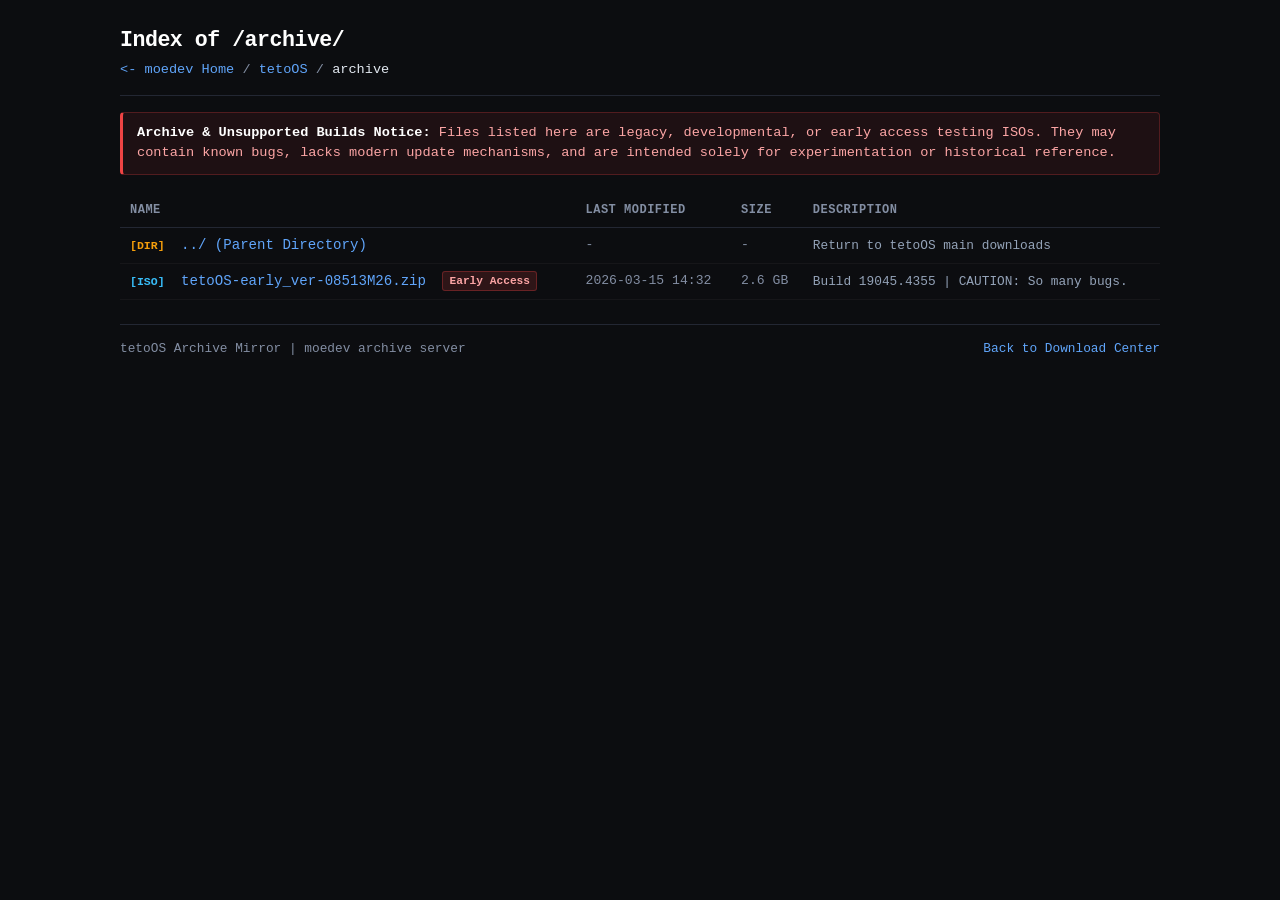
==== archive.html @ 43253749 "Add files via upload" ====
<!DOCTYPE html>
<html lang="en">
<head>
    <meta charset="UTF-8">
    <meta name="viewport" content="width=device-width, initial-scale=1.0">
    <title>Index of /archive/ - moedev tetoOS</title>
    <meta name="robots" content="noindex, nofollow">
    <link rel="icon" type="image/webp" href="img/t_ic.webp">
    <style>
        :root {
            --bg: #0c0d10;
            --surface: #14161c;
            --border: #232733;
            --text: #e2e8f0;
            --muted: #838ea3;
            --link: #60a5fa;
            --link-hover: #93c5fd;
            --dir: #f59e0b;
            --danger: #ef4444;
            --tag-bg: rgba(239, 68, 68, 0.15);
        }
        * {
            box-sizing: border-box;
            margin: 0;
            padding: 0;
        }
        body {
            background-color: var(--bg);
            color: var(--text);
            font-family: "JetBrains Mono", "SFMono-Regular", Consolas, "Liberation Mono", Menlo, Courier, monospace;
            padding: 24px 20px 48px;
            line-height: 1.5;
            font-size: 13.5px;
        }
        .container {
            max-width: 1040px;
            margin: 0 auto;
        }
        header {
            border-bottom: 1px solid var(--border);
            padding-bottom: 14px;
            margin-bottom: 16px;
        }
        h1 {
            font-size: 1.35rem;
            font-weight: 700;
            color: #fff;
            letter-spacing: -0.5px;
            margin-bottom: 4px;
        }
        .breadcrumbs {
            color: var(--muted);
            font-size: 0.85rem;
        }
        .breadcrumbs a {
            color: var(--link);
            text-decoration: none;
        }
        .breadcrumbs a:hover {
            text-decoration: underline;
        }
        .notice-banner {
            background: rgba(239, 68, 68, 0.08);
            border: 1px solid rgba(239, 68, 68, 0.25);
            border-left: 3px solid var(--danger);
            border-radius: 4px;
            padding: 10px 14px;
            margin-bottom: 18px;
            color: #fca5a5;
            font-size: 0.85rem;
        }
        .notice-banner strong {
            color: #fff;
        }
        table {
            width: 100%;
            border-collapse: collapse;
            margin-bottom: 24px;
            font-size: 0.88rem;
        }
        th {
            text-align: left;
            padding: 8px 10px;
            border-bottom: 1px solid var(--border);
            color: var(--muted);
            font-weight: 600;
            text-transform: uppercase;
            font-size: 0.75rem;
            letter-spacing: 0.5px;
        }
        td {
            padding: 7px 10px;
            border-bottom: 1px solid rgba(255, 255, 255, 0.04);
            vertical-align: middle;
            white-space: nowrap;
        }
        tr:hover td {
            background-color: var(--surface);
        }
        .icon {
            display: inline-block;
            font-family: var(--font-mono);
            font-size: 0.72rem;
            font-weight: 600;
            margin-right: 8px;
        }
        .icon-dir {
            color: var(--dir);
        }
        .icon-iso {
            color: #38bdf8;
        }
        .icon-txt {
            color: #a78bfa;
        }
        .file-name {
            color: var(--link);
            text-decoration: none;
        }
        .file-name:hover {
            color: var(--link-hover);
            text-decoration: underline;
        }
        .tag-ea {
            display: inline-block;
            font-size: 0.7rem;
            padding: 1px 6px;
            border-radius: 3px;
            background: var(--tag-bg);
            color: #fca5a5;
            border: 1px solid rgba(239, 68, 68, 0.3);
            margin-left: 8px;
            font-weight: 600;
            vertical-align: middle;
        }
        .size, .date {
            color: var(--muted);
            font-size: 0.82rem;
        }
        .desc {
            color: #94a3b8;
            font-size: 0.8rem;
            white-space: normal;
        }
        footer {
            border-top: 1px solid var(--border);
            padding-top: 14px;
            font-size: 0.8rem;
            color: var(--muted);
            display: flex;
            justify-content: space-between;
            align-items: center;
            flex-wrap: wrap;
            gap: 10px;
        }
        footer a {
            color: var(--link);
            text-decoration: none;
        }
        footer a:hover {
            text-decoration: underline;
        }
        @media (max-width: 768px) {
            .hide-mobile {
                display: none;
            }
            body {
                padding: 16px 12px;
                font-size: 12.5px;
            }
            td, th {
                padding: 6px 6px;
            }
        }
    </style>
</head>
<body>
    <div class="container">
        <header>
            <h1>Index of /archive/</h1>
            <div class="breadcrumbs">
                <a href="index.html">&lt;- moedev Home</a> / <a href="teto.html">tetoOS</a> / <span style="color: var(--text);">archive</span>
            </div>
        </header>

        <div class="notice-banner">
            <strong>Archive &amp; Unsupported Builds Notice:</strong> Files listed here are legacy, developmental, or early access testing ISOs. They may contain known bugs, lacks modern update mechanisms, and are intended solely for experimentation or historical reference.
        </div>

        <table>
            <thead>
                <tr>
                    <th>Name</th>
                    <th class="hide-mobile">Last Modified</th>
                    <th>Size</th>
                    <th class="hide-mobile">Description</th>
                </tr>
            </thead>
            <tbody id="archive-table-body">
                <tr>
                    <td>
                        <span class="icon icon-dir">[DIR]</span>
                        <a href="teto.html" class="file-name">../ (Parent Directory)</a>
                    </td>
                    <td class="date hide-mobile">-</td>
                    <td class="size">-</td>
                    <td class="desc hide-mobile">Return to tetoOS main downloads</td>
                </tr>
            </tbody>
        </table>

        <footer>
            <span>tetoOS Archive Mirror | moedev archive server</span>
            <span><a href="teto.html">Back to Download Center</a></span>
        </footer>
    </div>

    <!-- Dynamic synchronization with editions API / config -->
    <script src="js/editions-config.js"></script>
    <script>
        document.addEventListener('DOMContentLoaded', async () => {
            const tbody = document.getElementById('archive-table-body');
            if (!tbody) return;

            // Load API data
            if (typeof window.loadEditionsConfig === 'function') {
                await window.loadEditionsConfig();
            }

            const archives = typeof window.getArchivedBuilds === 'function' ? window.getArchivedBuilds() : [];

            if (archives.length === 0) {
                const emptyRow = document.createElement('tr');
                emptyRow.innerHTML = `
                    <td colspan="4" style="color: var(--muted); text-align: center; padding: 20px;">
                        No archived builds currently indexed.
                    </td>
                `;
                tbody.appendChild(emptyRow);
                return;
            }

            archives.forEach(item => {
                const tr = document.createElement('tr');
                const tagHTML = item.isEa ? '<span class="tag-ea">Early Access</span>' : '';
                const descText = Array.isArray(item.changelog) ? item.changelog.join(' | ') : (item.changelog || 'Archived test ISO');

                tr.innerHTML = `
                    <td>
                        <span class="icon icon-iso">[ISO]</span>
                        <a href="${item.url || '#'}" target="_blank" rel="noopener" class="file-name">${item.filename}</a>
                        ${tagHTML}
                    </td>
                    <td class="date hide-mobile">${item.date || '-'}</td>
                    <td class="size">${item.size || '-'}</td>
                    <td class="desc hide-mobile">${descText}</td>
                `;
                tbody.appendChild(tr);
            });
        });
    </script>
</body>
</html>
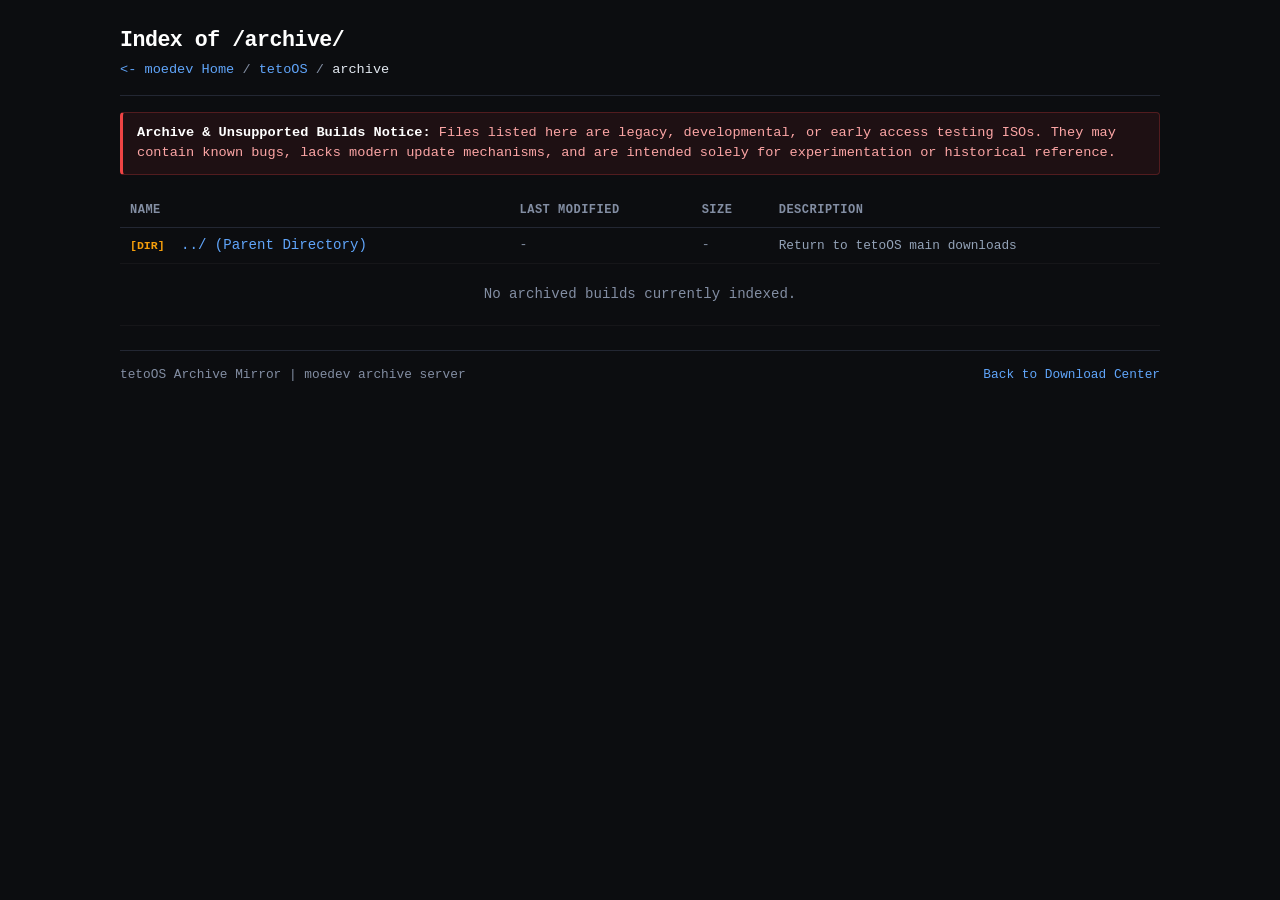
==== commit fec2b3fa: "Add files via upload" ====
--- a/archive.html
+++ b/archive.html
@@ -1,263 +1,263 @@
-<!DOCTYPE html>
-<html lang="en">
-<head>
-    <meta charset="UTF-8">
-    <meta name="viewport" content="width=device-width, initial-scale=1.0">
-    <title>Index of /archive/ - moedev tetoOS</title>
-    <meta name="robots" content="noindex, nofollow">
-    <link rel="icon" type="image/webp" href="img/t_ic.webp">
-    <style>
-        :root {
-            --bg: #0c0d10;
-            --surface: #14161c;
-            --border: #232733;
-            --text: #e2e8f0;
-            --muted: #838ea3;
-            --link: #60a5fa;
-            --link-hover: #93c5fd;
-            --dir: #f59e0b;
-            --danger: #ef4444;
-            --tag-bg: rgba(239, 68, 68, 0.15);
-        }
-        * {
-            box-sizing: border-box;
-            margin: 0;
-            padding: 0;
-        }
-        body {
-            background-color: var(--bg);
-            color: var(--text);
-            font-family: "JetBrains Mono", "SFMono-Regular", Consolas, "Liberation Mono", Menlo, Courier, monospace;
-            padding: 24px 20px 48px;
-            line-height: 1.5;
-            font-size: 13.5px;
-        }
-        .container {
-            max-width: 1040px;
-            margin: 0 auto;
-        }
-        header {
-            border-bottom: 1px solid var(--border);
-            padding-bottom: 14px;
-            margin-bottom: 16px;
-        }
-        h1 {
-            font-size: 1.35rem;
-            font-weight: 700;
-            color: #fff;
-            letter-spacing: -0.5px;
-            margin-bottom: 4px;
-        }
-        .breadcrumbs {
-            color: var(--muted);
-            font-size: 0.85rem;
-        }
-        .breadcrumbs a {
-            color: var(--link);
-            text-decoration: none;
-        }
-        .breadcrumbs a:hover {
-            text-decoration: underline;
-        }
-        .notice-banner {
-            background: rgba(239, 68, 68, 0.08);
-            border: 1px solid rgba(239, 68, 68, 0.25);
-            border-left: 3px solid var(--danger);
-            border-radius: 4px;
-            padding: 10px 14px;
-            margin-bottom: 18px;
-            color: #fca5a5;
-            font-size: 0.85rem;
-        }
-        .notice-banner strong {
-            color: #fff;
-        }
-        table {
-            width: 100%;
-            border-collapse: collapse;
-            margin-bottom: 24px;
-            font-size: 0.88rem;
-        }
-        th {
-            text-align: left;
-            padding: 8px 10px;
-            border-bottom: 1px solid var(--border);
-            color: var(--muted);
-            font-weight: 600;
-            text-transform: uppercase;
-            font-size: 0.75rem;
-            letter-spacing: 0.5px;
-        }
-        td {
-            padding: 7px 10px;
-            border-bottom: 1px solid rgba(255, 255, 255, 0.04);
-            vertical-align: middle;
-            white-space: nowrap;
-        }
-        tr:hover td {
-            background-color: var(--surface);
-        }
-        .icon {
-            display: inline-block;
-            font-family: var(--font-mono);
-            font-size: 0.72rem;
-            font-weight: 600;
-            margin-right: 8px;
-        }
-        .icon-dir {
-            color: var(--dir);
-        }
-        .icon-iso {
-            color: #38bdf8;
-        }
-        .icon-txt {
-            color: #a78bfa;
-        }
-        .file-name {
-            color: var(--link);
-            text-decoration: none;
-        }
-        .file-name:hover {
-            color: var(--link-hover);
-            text-decoration: underline;
-        }
-        .tag-ea {
-            display: inline-block;
-            font-size: 0.7rem;
-            padding: 1px 6px;
-            border-radius: 3px;
-            background: var(--tag-bg);
-            color: #fca5a5;
-            border: 1px solid rgba(239, 68, 68, 0.3);
-            margin-left: 8px;
-            font-weight: 600;
-            vertical-align: middle;
-        }
-        .size, .date {
-            color: var(--muted);
-            font-size: 0.82rem;
-        }
-        .desc {
-            color: #94a3b8;
-            font-size: 0.8rem;
-            white-space: normal;
-        }
-        footer {
-            border-top: 1px solid var(--border);
-            padding-top: 14px;
-            font-size: 0.8rem;
-            color: var(--muted);
-            display: flex;
-            justify-content: space-between;
-            align-items: center;
-            flex-wrap: wrap;
-            gap: 10px;
-        }
-        footer a {
-            color: var(--link);
-            text-decoration: none;
-        }
-        footer a:hover {
-            text-decoration: underline;
-        }
-        @media (max-width: 768px) {
-            .hide-mobile {
-                display: none;
-            }
-            body {
-                padding: 16px 12px;
-                font-size: 12.5px;
-            }
-            td, th {
-                padding: 6px 6px;
-            }
-        }
-    </style>
-</head>
-<body>
-    <div class="container">
-        <header>
-            <h1>Index of /archive/</h1>
-            <div class="breadcrumbs">
-                <a href="index.html">&lt;- moedev Home</a> / <a href="teto.html">tetoOS</a> / <span style="color: var(--text);">archive</span>
-            </div>
-        </header>
-
-        <div class="notice-banner">
-            <strong>Archive &amp; Unsupported Builds Notice:</strong> Files listed here are legacy, developmental, or early access testing ISOs. They may contain known bugs, lacks modern update mechanisms, and are intended solely for experimentation or historical reference.
-        </div>
-
-        <table>
-            <thead>
-                <tr>
-                    <th>Name</th>
-                    <th class="hide-mobile">Last Modified</th>
-                    <th>Size</th>
-                    <th class="hide-mobile">Description</th>
-                </tr>
-            </thead>
-            <tbody id="archive-table-body">
-                <tr>
-                    <td>
-                        <span class="icon icon-dir">[DIR]</span>
-                        <a href="teto.html" class="file-name">../ (Parent Directory)</a>
-                    </td>
-                    <td class="date hide-mobile">-</td>
-                    <td class="size">-</td>
-                    <td class="desc hide-mobile">Return to tetoOS main downloads</td>
-                </tr>
-            </tbody>
-        </table>
-
-        <footer>
-            <span>tetoOS Archive Mirror | moedev archive server</span>
-            <span><a href="teto.html">Back to Download Center</a></span>
-        </footer>
-    </div>
-
-    <!-- Dynamic synchronization with editions API / config -->
-    <script src="js/editions-config.js"></script>
-    <script>
-        document.addEventListener('DOMContentLoaded', async () => {
-            const tbody = document.getElementById('archive-table-body');
-            if (!tbody) return;
-
-            // Load API data
-            if (typeof window.loadEditionsConfig === 'function') {
-                await window.loadEditionsConfig();
-            }
-
-            const archives = typeof window.getArchivedBuilds === 'function' ? window.getArchivedBuilds() : [];
-
-            if (archives.length === 0) {
-                const emptyRow = document.createElement('tr');
-                emptyRow.innerHTML = `
-                    <td colspan="4" style="color: var(--muted); text-align: center; padding: 20px;">
-                        No archived builds currently indexed.
-                    </td>
-                `;
-                tbody.appendChild(emptyRow);
-                return;
-            }
-
-            archives.forEach(item => {
-                const tr = document.createElement('tr');
-                const tagHTML = item.isEa ? '<span class="tag-ea">Early Access</span>' : '';
-                const descText = Array.isArray(item.changelog) ? item.changelog.join(' | ') : (item.changelog || 'Archived test ISO');
-
-                tr.innerHTML = `
-                    <td>
-                        <span class="icon icon-iso">[ISO]</span>
-                        <a href="${item.url || '#'}" target="_blank" rel="noopener" class="file-name">${item.filename}</a>
-                        ${tagHTML}
-                    </td>
-                    <td class="date hide-mobile">${item.date || '-'}</td>
-                    <td class="size">${item.size || '-'}</td>
-                    <td class="desc hide-mobile">${descText}</td>
-                `;
-                tbody.appendChild(tr);
-            });
-        });
-    </script>
-</body>
-</html>
+<!DOCTYPE html>
+<html lang="en">
+<head>
+    <meta charset="UTF-8">
+    <meta name="viewport" content="width=device-width, initial-scale=1.0">
+    <title>Index of /archive/ - moedev tetoOS</title>
+    <meta name="robots" content="noindex, nofollow">
+    <link rel="icon" type="image/webp" href="img/t_ic.webp">
+    <style>
+        :root {
+            --bg: #0c0d10;
+            --surface: #14161c;
+            --border: #232733;
+            --text: #e2e8f0;
+            --muted: #838ea3;
+            --link: #60a5fa;
+            --link-hover: #93c5fd;
+            --dir: #f59e0b;
+            --danger: #ef4444;
+            --tag-bg: rgba(239, 68, 68, 0.15);
+        }
+        * {
+            box-sizing: border-box;
+            margin: 0;
+            padding: 0;
+        }
+        body {
+            background-color: var(--bg);
+            color: var(--text);
+            font-family: "JetBrains Mono", "SFMono-Regular", Consolas, "Liberation Mono", Menlo, Courier, monospace;
+            padding: 24px 20px 48px;
+            line-height: 1.5;
+            font-size: 13.5px;
+        }
+        .container {
+            max-width: 1040px;
+            margin: 0 auto;
+        }
+        header {
+            border-bottom: 1px solid var(--border);
+            padding-bottom: 14px;
+            margin-bottom: 16px;
+        }
+        h1 {
+            font-size: 1.35rem;
+            font-weight: 700;
+            color: #fff;
+            letter-spacing: -0.5px;
+            margin-bottom: 4px;
+        }
+        .breadcrumbs {
+            color: var(--muted);
+            font-size: 0.85rem;
+        }
+        .breadcrumbs a {
+            color: var(--link);
+            text-decoration: none;
+        }
+        .breadcrumbs a:hover {
+            text-decoration: underline;
+        }
+        .notice-banner {
+            background: rgba(239, 68, 68, 0.08);
+            border: 1px solid rgba(239, 68, 68, 0.25);
+            border-left: 3px solid var(--danger);
+            border-radius: 4px;
+            padding: 10px 14px;
+            margin-bottom: 18px;
+            color: #fca5a5;
+            font-size: 0.85rem;
+        }
+        .notice-banner strong {
+            color: #fff;
+        }
+        table {
+            width: 100%;
+            border-collapse: collapse;
+            margin-bottom: 24px;
+            font-size: 0.88rem;
+        }
+        th {
+            text-align: left;
+            padding: 8px 10px;
+            border-bottom: 1px solid var(--border);
+            color: var(--muted);
+            font-weight: 600;
+            text-transform: uppercase;
+            font-size: 0.75rem;
+            letter-spacing: 0.5px;
+        }
+        td {
+            padding: 7px 10px;
+            border-bottom: 1px solid rgba(255, 255, 255, 0.04);
+            vertical-align: middle;
+            white-space: nowrap;
+        }
+        tr:hover td {
+            background-color: var(--surface);
+        }
+        .icon {
+            display: inline-block;
+            font-family: var(--font-mono);
+            font-size: 0.72rem;
+            font-weight: 600;
+            margin-right: 8px;
+        }
+        .icon-dir {
+            color: var(--dir);
+        }
+        .icon-iso {
+            color: #38bdf8;
+        }
+        .icon-txt {
+            color: #a78bfa;
+        }
+        .file-name {
+            color: var(--link);
+            text-decoration: none;
+        }
+        .file-name:hover {
+            color: var(--link-hover);
+            text-decoration: underline;
+        }
+        .tag-ea {
+            display: inline-block;
+            font-size: 0.7rem;
+            padding: 1px 6px;
+            border-radius: 3px;
+            background: var(--tag-bg);
+            color: #fca5a5;
+            border: 1px solid rgba(239, 68, 68, 0.3);
+            margin-left: 8px;
+            font-weight: 600;
+            vertical-align: middle;
+        }
+        .size, .date {
+            color: var(--muted);
+            font-size: 0.82rem;
+        }
+        .desc {
+            color: #94a3b8;
+            font-size: 0.8rem;
+            white-space: normal;
+        }
+        footer {
+            border-top: 1px solid var(--border);
+            padding-top: 14px;
+            font-size: 0.8rem;
+            color: var(--muted);
+            display: flex;
+            justify-content: space-between;
+            align-items: center;
+            flex-wrap: wrap;
+            gap: 10px;
+        }
+        footer a {
+            color: var(--link);
+            text-decoration: none;
+        }
+        footer a:hover {
+            text-decoration: underline;
+        }
+        @media (max-width: 768px) {
+            .hide-mobile {
+                display: none;
+            }
+            body {
+                padding: 16px 12px;
+                font-size: 12.5px;
+            }
+            td, th {
+                padding: 6px 6px;
+            }
+        }
+    </style>
+</head>
+<body>
+    <div class="container">
+        <header>
+            <h1>Index of /archive/</h1>
+            <div class="breadcrumbs">
+                <a href="./">&lt;- moedev Home</a> / <a href="teto">tetoOS</a> / <span style="color: var(--text);">archive</span>
+            </div>
+        </header>
+
+        <div class="notice-banner">
+            <strong>Archive &amp; Unsupported Builds Notice:</strong> Files listed here are legacy, developmental, or early access testing ISOs. They may contain known bugs, lacks modern update mechanisms, and are intended solely for experimentation or historical reference.
+        </div>
+
+        <table>
+            <thead>
+                <tr>
+                    <th>Name</th>
+                    <th class="hide-mobile">Last Modified</th>
+                    <th>Size</th>
+                    <th class="hide-mobile">Description</th>
+                </tr>
+            </thead>
+            <tbody id="archive-table-body">
+                <tr>
+                    <td>
+                        <span class="icon icon-dir">[DIR]</span>
+                        <a href="teto" class="file-name">../ (Parent Directory)</a>
+                    </td>
+                    <td class="date hide-mobile">-</td>
+                    <td class="size">-</td>
+                    <td class="desc hide-mobile">Return to tetoOS main downloads</td>
+                </tr>
+            </tbody>
+        </table>
+
+        <footer>
+            <span>tetoOS Archive Mirror | moedev archive server</span>
+            <span><a href="teto">Back to Download Center</a></span>
+        </footer>
+    </div>
+
+    <!-- Dynamic synchronization with editions API / config -->
+    <script src="js/editions-config.js"></script>
+    <script>
+        document.addEventListener('DOMContentLoaded', async () => {
+            const tbody = document.getElementById('archive-table-body');
+            if (!tbody) return;
+
+            // Load API data
+            if (typeof window.loadEditionsConfig === 'function') {
+                await window.loadEditionsConfig();
+            }
+
+            const archives = typeof window.getArchivedBuilds === 'function' ? window.getArchivedBuilds() : [];
+
+            if (archives.length === 0) {
+                const emptyRow = document.createElement('tr');
+                emptyRow.innerHTML = `
+                    <td colspan="4" style="color: var(--muted); text-align: center; padding: 20px;">
+                        No archived builds currently indexed.
+                    </td>
+                `;
+                tbody.appendChild(emptyRow);
+                return;
+            }
+
+            archives.forEach(item => {
+                const tr = document.createElement('tr');
+                const tagHTML = item.isEa ? '<span class="tag-ea">Early Access</span>' : '';
+                const descText = Array.isArray(item.changelog) ? item.changelog.join(' | ') : (item.changelog || 'Archived test ISO');
+
+                tr.innerHTML = `
+                    <td>
+                        <span class="icon icon-iso">[ISO]</span>
+                        <a href="${item.url || '#'}" target="_blank" rel="noopener" class="file-name">${item.filename}</a>
+                        ${tagHTML}
+                    </td>
+                    <td class="date hide-mobile">${item.date || '-'}</td>
+                    <td class="size">${item.size || '-'}</td>
+                    <td class="desc hide-mobile">${descText}</td>
+                `;
+                tbody.appendChild(tr);
+            });
+        });
+    </script>
+</body>
+</html>
